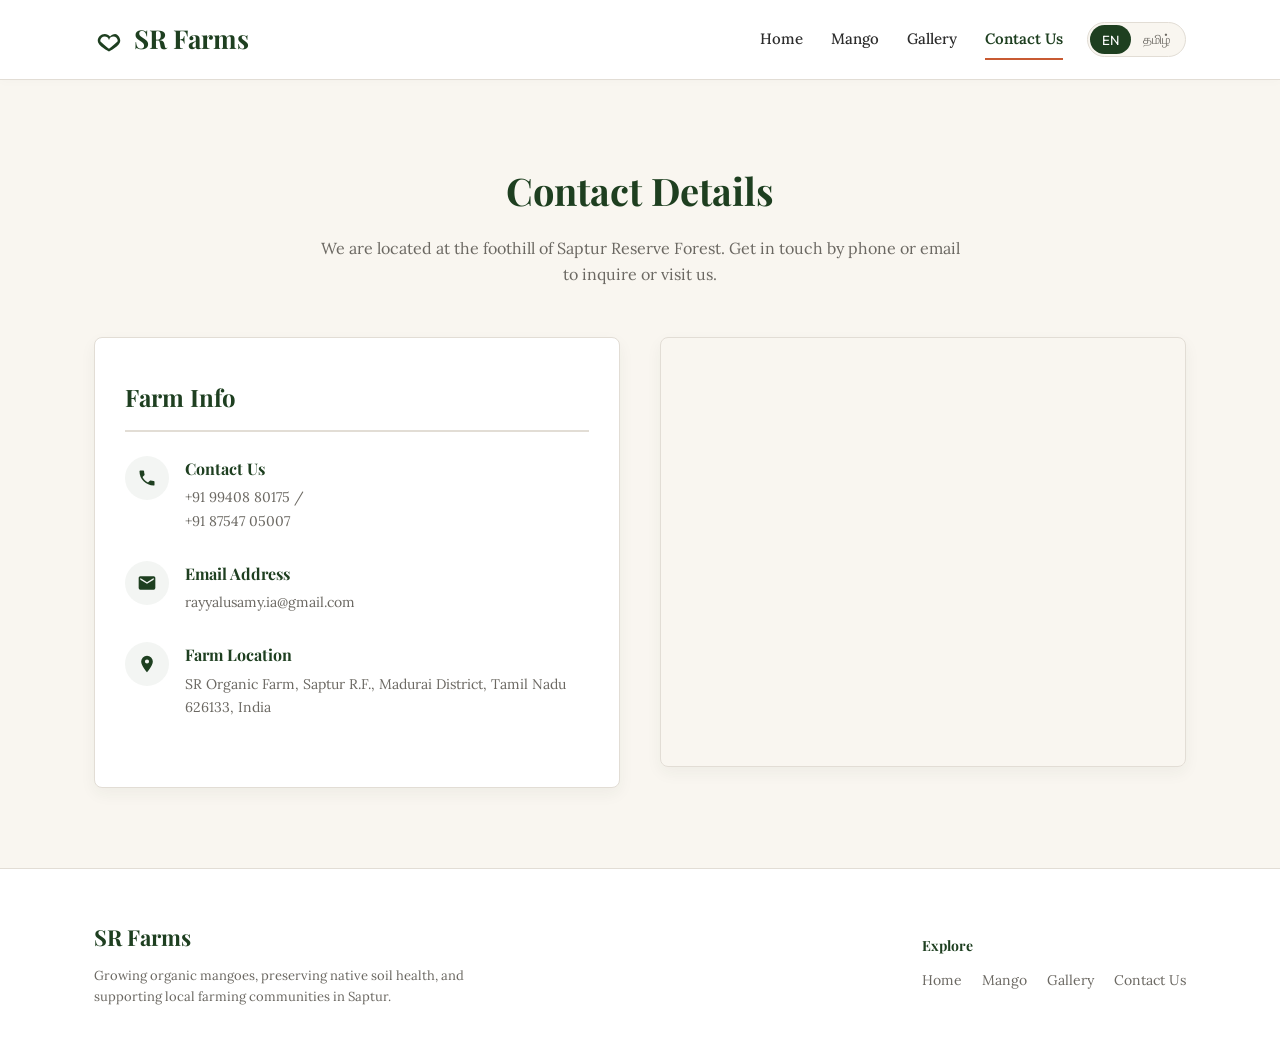
==== contact.html @ 89721344 "Initial commit of SR Farms Website" ====
<!DOCTYPE html>
<html lang="en">

<head>
    <meta charset="UTF-8">
    <meta name="viewport" content="width=device-width, initial-scale=1.0">
    <title>SR Farms - Contact Us</title>
    <link rel="stylesheet" href="style.css">
</head>

<body class="theme-rustic">

    <!-- Header Navigation -->
    <header>
        <div class="container">
            <a href="index.html" class="logo">
                <svg viewBox="0 0 24 24">
                    <path
                        d="M17,8C15.3,8 13.82,8.76 12.82,9.97C11.82,8.76 10.3,8 8.6,8C5.5,8 3,10.5 3,13.6C3,17.5 12,22 12,22C12,22 21,17.5 21,13.6C21,10.5 18.5,8 17,8M12,19.86C10.29,18.5 5,14.07 5,13.6C5,11.61 6.61,10 8.6,10C10.15,10 11.45,11 11.87,12.5H12.13C12.55,11 13.85,10 15.4,10C17.39,10 19,11.61 19,13.6C19,14.07 13.71,18.5 12,19.86Z" />
                </svg>
                SR Farms
            </a>

            <nav>
                <div class="nav-links">
                    <a href="index.html" data-key="nav-home">Home</a>
                    <a href="mango.html" data-key="nav-mango">Mango</a>
                    <a href="gallery.html" data-key="nav-gallery">Gallery</a>
                    <a href="contact.html" class="active" data-key="nav-contact">Contact Us</a>
                </div>

                <!-- Language Toggle -->
                <div class="lang-toggle">
                    <button class="lang-btn active" data-lang="en">EN</button>
                    <button class="lang-btn" data-lang="ta">தமிழ்</button>
                </div>

                <!-- Mobile Hamburger Menu Button -->
                <button class="hamburger" aria-label="Toggle Navigation">
                    <span></span>
                    <span></span>
                    <span></span>
                </button>
            </nav>
        </div>
    </header>

    <!-- Page Body -->
    <main>
        <section class="section-padding">
            <div class="container">
                <div class="section-header">
                    <h2 data-key="contact-title">Contact Details</h2>
                    <p data-key="contact-subtitle">We are located at the foothill of Saptur Reserve Forest. Get in touch
                        by phone or email to inquire or visit us.</p>
                </div>

                <div class="contact-grid">
                    <div class="contact-details-box">
                        <h3 data-key="contact-box-title">Farm Info</h3>

                        <!-- Phone -->
                        <div class="contact-item">
                            <div class="contact-icon-box">
                                <svg viewBox="0 0 24 24">
                                    <path
                                        d="M6.62,10.79C8.06,13.62 10.38,15.94 13.21,17.38L15.41,15.18C15.69,14.9 16.08,14.82 16.43,14.93C17.55,15.3 18.75,15.5 20,15.5A1,1 0 0,1 21,16.5V20A1,1 0 0,1 20,21A17,17 0 0,1 3,4A1,1 0 0,1 4,3H7.5A1,1 0 0,1 8.5,4C8.5,5.25 8.7,6.45 9.07,7.57C9.18,7.92 9.1,8.31 8.82,8.59L6.62,10.79Z" />
                                </svg>
                            </div>
                            <div class="contact-info-text">
                                <h4 data-key="nav-contact">Contact Details</h4>
                                <p>
                                    <a href="tel:+919940880175">+91 99408 80175</a> / <br>
                                    <a href="tel:+918754705007">+91 87547 05007</a>
                                </p>
                            </div>
                        </div>

                        <!-- Email -->
                        <div class="contact-item">
                            <div class="contact-icon-box">
                                <svg viewBox="0 0 24 24">
                                    <path
                                        d="M20,4H4C2.89,4 2,4.89 2,6V18A2,2 0 0,0 4,20H20A2,2 0 0,0 22,18V6C22,4.89 21.1,4 20,4M20,8L12,13L4,8V6L12,11L20,6V8Z" />
                                </svg>
                            </div>
                            <div class="contact-info-text">
                                <h4 data-key="contact-email-label">Email Address</h4>
                                <p><a href="mailto:rayyalusamy.ia@gmail.com"
                                        data-key="contact-email-desc">rayyalusamy.ia@gmail.com</a></p>
                            </div>
                        </div>

                        <!-- Address -->
                        <div class="contact-item">
                            <div class="contact-icon-box">
                                <svg viewBox="0 0 24 24">
                                    <path
                                        d="M12,2A7,7 0 0,0 5,9C5,14.25 12,22 12,22C12,22 19,14.25 19,9A7,7 0 0,0 12,2M12,11.5A2.5,2.5 0 0,1 9.5,9A2.5,2.5 0 0,1 12,6.5A2.5,2.5 0 0,1 14.5,9A2.5,2.5 0 0,1 12,11.5Z" />
                                </svg>
                            </div>
                            <div class="contact-info-text">
                                <h4 data-key="contact-address-label">Farm Location</h4>
                                <p data-key="contact-address-desc">SR Organic Farm, Saptur R.F., Madurai District, Tamil
                                    Nadu 626133, India</p>
                            </div>
                        </div>
                    </div>

                    <!-- Maps Side Panel -->
                    <div class="map-wrapper">
                        <iframe
                            src="https://www.google.com/maps/embed?pb=!1m18!1m12!1m3!1d31464.912630767784!2d77.58189885834887!3d9.670570390161474!2m3!1f0!2f0!3f0!3m2!1i1024!2i768!4f13.1!3m3!1m2!1s0x3b06df005a85c35d%3A0xb6fbabbff15beab1!2sSR%20Organic%20farm!5e0!3m2!1sen!2sin!4v1700000000000!5m2!1sen!2sin"
                            allowfullscreen="" loading="lazy"></iframe>
                    </div>
                </div>
            </div>
        </section>
    </main>

    <!-- Footer -->
    <footer>
        <div class="container">
            <div class="footer-top">
                <div class="footer-brand">
                    <span class="footer-logo">SR Farms</span>
                    <p style="margin-top: 10px; max-width: 400px; font-size: 13px;" data-key="footer-desc">Growing
                        organic mangoes, preserving native soil health, and supporting local farming communities in
                        Saptur.</p>
                </div>
                <div class="footer-nav-col">
                    <h4 style="color: var(--primary); font-family: var(--heading-font); margin-bottom: 12px;"
                        data-key="footer-head-explore">Explore</h4>
                    <div class="footer-nav">
                        <a href="index.html" data-key="nav-home">Home</a>
                        <a href="mango.html" data-key="nav-mango">Mango</a>
                        <a href="gallery.html" data-key="nav-gallery">Gallery</a>
                        <a href="contact.html" data-key="nav-contact">Contact Us</a>
                    </div>
                </div>
            </div>

        </div>
    </footer>

    <!-- Page Scripts -->
    <script src="script.js"></script>
</body>

</html>
---- style.css ----
/* style.css - SR Farms Final Stylesheet (Rustic Homestead Theme) */

/* --- Google Fonts Import --- */
@import url('https://fonts.googleapis.com/css2?family=Lora:ital,wght@0,400;0,500;0,600;0,700;1,400&family=Playfair+Display:ital,wght@0,400;0,600;0,700;0,800;1,400;1,600&family=Outfit:wght@300;400;500;600;700&display=swap');

/* --- Design Tokens (Rustic Homestead) --- */
:root {
    --primary: #1E3F20;        /* Deep Forest Green */
    --primary-light: #2D5E30;
    --primary-rgb: 30, 63, 32;
    --secondary: #C85A32;      /* Warm Terracotta */
    --secondary-light: #DF7148;
    --accent: #E6A15C;         /* Soft Gold / Honey */
    --bg-color: #F9F6F0;       /* Warm Cream */
    --card-bg: #FFFFFF;
    --text-color: #2C2C2C;     /* Charcoal */
    --text-muted: #6B6862;
    --border-color: #E2DDD5;   /* Warm Grey */
    --heading-font: 'Playfair Display', Georgia, serif;
    --body-font: 'Lora', serif;
    --sans-font: 'Outfit', sans-serif; /* For small UI bits, badges, language toggles */
    
    --radius: 8px;
    --radius-sm: 4px;
    --radius-lg: 16px;
    --shadow: 0 6px 16px rgba(30, 63, 32, 0.05);
    --border: 1px solid var(--border-color);
    --header-height: 80px;
    --site-width: 1140px;
}

/* --- Resets --- */
* {
    margin: 0;
    padding: 0;
    box-sizing: border-box;
}

html {
    scroll-behavior: smooth;
}

body {
    font-family: var(--body-font);
    background-color: var(--bg-color);
    color: var(--text-color);
    line-height: 1.65;
    overflow-x: hidden;
}

a {
    color: inherit;
    text-decoration: none;
    transition: color 0.25s ease;
}

button {
    font-family: inherit;
    transition: all 0.25s ease;
}

/* --- Structural Containers --- */
.container {
    max-width: var(--site-width);
    margin: 0 auto;
    padding: 0 24px;
    width: 100%;
}

.section-padding {
    padding: 80px 0;
}

@media (max-width: 768px) {
    .section-padding {
        padding: 50px 0;
    }
}

/* Decorative border accent typical of Rustic Homestead */
.rustic-frame {
    border: 1px solid var(--secondary);
    outline: 5px solid #FFFFFF;
    outline-offset: -6px;
    border-radius: var(--radius);
    background-color: #FFFFFF;
}

/* --- Header & Navigation --- */
header {
    height: var(--header-height);
    background-color: var(--card-bg);
    border-bottom: var(--border);
    position: sticky;
    top: 0;
    z-index: 1000;
    box-shadow: 0 2px 10px rgba(30, 63, 32, 0.02);
}

header .container {
    display: flex;
    justify-content: space-between;
    align-items: center;
    height: 100%;
}

.logo {
    font-family: var(--heading-font);
    font-size: 26px;
    font-weight: 700;
    color: var(--primary);
    display: flex;
    align-items: center;
    gap: 10px;
}

.logo svg {
    fill: var(--primary);
    width: 30px;
    height: 30px;
}

nav {
    display: flex;
    align-items: center;
    gap: 24px;
}

.nav-links {
    display: flex;
    align-items: center;
    gap: 28px;
}

.nav-links a {
    font-weight: 500;
    font-size: 15px;
    padding: 8px 0;
    position: relative;
    color: var(--text-color);
    cursor: pointer;
}

.nav-links a::after {
    content: '';
    position: absolute;
    bottom: 0;
    left: 0;
    width: 0;
    height: 2px;
    background-color: var(--secondary);
    transition: width 0.3s ease;
}

.nav-links a.active {
    color: var(--primary);
    font-weight: 600;
}

.nav-links a.active::after {
    width: 100%;
}

/* Language Toggle Switch */
.lang-toggle {
    display: flex;
    background-color: var(--bg-color);
    border: var(--border);
    border-radius: 20px;
    padding: 2px;
    font-family: var(--sans-font);
    font-size: 12px;
    font-weight: 600;
}

.lang-btn {
    background: none;
    border: none;
    padding: 6px 12px;
    border-radius: 18px;
    cursor: pointer;
    color: var(--text-muted);
}

.lang-btn.active {
    background-color: var(--primary);
    color: #FFFFFF;
}

/* Mobile Nav Toggles */
.hamburger {
    display: none;
    background: none;
    border: none;
    cursor: pointer;
    padding: 8px;
    z-index: 1200;
}

.hamburger span {
    display: block;
    width: 24px;
    height: 2px;
    margin-bottom: 5px;
    background-color: var(--text-color);
    transition: all 0.3s ease;
}

.hamburger span:last-child {
    margin-bottom: 0;
}

.hamburger.open span:nth-child(1) {
    transform: rotate(45deg) translate(5px, 5px);
}

.hamburger.open span:nth-child(2) {
    opacity: 0;
}

.hamburger.open span:nth-child(3) {
    transform: rotate(-45deg) translate(5px, -5px);
}

@media (max-width: 900px) {
    .hamburger {
        display: block;
    }
    
    .nav-links {
        position: fixed;
        top: 0;
        right: -100%;
        width: 280px;
        height: 100vh;
        background-color: var(--card-bg);
        flex-direction: column;
        justify-content: flex-start;
        padding: 100px 24px 40px 24px;
        gap: 20px;
        transition: right 0.4s cubic-bezier(0.16, 1, 0.3, 1);
        border-left: var(--border);
        box-shadow: -10px 0 30px rgba(30, 63, 32, 0.05);
    }
    
    .nav-links.active {
        right: 0;
    }
    
    nav {
        gap: 16px;
    }
}

/* --- Common UI Button --- */
.btn {
    display: inline-flex;
    align-items: center;
    justify-content: center;
    padding: 12px 24px;
    font-size: 14px;
    font-weight: 600;
    border-radius: var(--radius);
    cursor: pointer;
    font-family: var(--sans-font);
    text-transform: uppercase;
    letter-spacing: 0.05em;
    border: none;
    outline: none;
}

.btn-primary {
    background-color: var(--primary);
    color: #FFFFFF !important;
}

.btn-primary:hover {
    background-color: var(--primary-light);
    transform: translateY(-1px);
    box-shadow: 0 4px 12px rgba(30, 63, 32, 0.15);
}

.btn-outline {
    background-color: transparent;
    border: 1px solid var(--primary);
    color: var(--primary);
}

.btn-outline:hover {
    background-color: var(--primary);
    color: #FFFFFF;
    transform: translateY(-1px);
}

.btn-secondary {
    background-color: var(--secondary);
    color: #FFFFFF !important;
}

.btn-secondary:hover {
    background-color: var(--secondary-light);
    transform: translateY(-1px);
    box-shadow: 0 4px 12px rgba(200, 90, 50, 0.2);
}

.badge {
    display: inline-block;
    padding: 4px 10px;
    font-size: 11px;
    font-weight: 600;
    border-radius: 4px;
    text-transform: uppercase;
    letter-spacing: 0.05em;
    font-family: var(--sans-font);
}

.badge-green {
    background-color: rgba(30, 63, 32, 0.08);
    color: var(--primary);
}

.badge-terracotta {
    background-color: rgba(200, 90, 50, 0.08);
    color: var(--secondary);
}



/* --- Section Title Header --- */
.section-header {
    text-align: center;
    max-width: 650px;
    margin: 0 auto 50px auto;
}

.section-header h2 {
    font-family: var(--heading-font);
    font-size: clamp(28px, 4vw, 38px);
    font-weight: 700;
    color: var(--primary);
    margin-bottom: 12px;
}

.section-header p {
    color: var(--text-muted);
    font-size: 16px;
}

/* --- Page 1: Home View --- */
.hero-home {
    padding: 60px 0;
    min-height: calc(80vh - var(--header-height));
    display: flex;
    align-items: center;
}

.hero-grid {
    display: grid;
    grid-template-columns: 1fr 1fr;
    gap: 40px;
    align-items: center;
}

@media (max-width: 900px) {
    .hero-grid {
        grid-template-columns: 1fr;
        text-align: center;
        gap: 30px;
    }
}

.hero-content h1 {
    font-family: var(--heading-font);
    font-size: clamp(34px, 4.5vw, 52px);
    font-weight: 700;
    line-height: 1.15;
    color: var(--primary);
    margin-bottom: 20px;
}

.hero-content h1 span {
    color: var(--secondary);
    font-style: italic;
}

.hero-content p {
    font-size: clamp(16px, 1.8vw, 18px);
    color: var(--text-muted);
    margin-bottom: 30px;
    max-width: 500px;
}

@media (max-width: 900px) {
    .hero-content p {
        margin: 0 auto 30px auto;
    }
}

.hero-actions {
    display: flex;
    gap: 16px;
}

@media (max-width: 900px) {
    .hero-actions {
        justify-content: center;
    }
}

.hero-image-wrap {
    width: 100%;
    height: 400px;
    position: relative;
    padding: 10px;
}

.hero-image-wrap img {
    width: 100%;
    height: 100%;
    object-fit: cover;
    border-radius: var(--radius);
    box-shadow: var(--shadow);
}

@media (max-width: 900px) {
    .hero-image-wrap {
        height: 280px;
        order: -1;
    }
}

/* Home Welcome Promo Cards */
.intro-cards {
    display: grid;
    grid-template-columns: repeat(3, 1fr);
    gap: 24px;
    margin-top: 60px;
}

@media (max-width: 768px) {
    .intro-cards {
        grid-template-columns: 1fr;
        gap: 20px;
    }
}

.intro-card {
    background-color: var(--card-bg);
    border: var(--border);
    padding: 30px 24px;
    border-radius: var(--radius);
    text-align: center;
    box-shadow: var(--shadow);
}

.intro-icon {
    width: 50px;
    height: 50px;
    margin: 0 auto 16px auto;
    background-color: rgba(30, 63, 32, 0.06);
    display: flex;
    align-items: center;
    justify-content: center;
    border-radius: 50%;
}

.intro-icon svg {
    width: 24px;
    height: 24px;
    fill: var(--primary);
}

.intro-card h3 {
    font-family: var(--heading-font);
    font-size: 18px;
    font-weight: 700;
    margin-bottom: 10px;
    color: var(--primary);
}

.intro-card p {
    font-size: 14px;
    color: var(--text-muted);
}

/* --- Page 2: Cultivation Process (Horizontal Slider Carousel) --- */
.carousel-container {
    max-width: 760px;
    margin: 0 auto;
    position: relative;
}

.carousel-viewport {
    overflow: hidden;
    border: var(--border);
    border-radius: var(--radius);
    background-color: var(--card-bg);
    box-shadow: var(--shadow);
    width: 100%;
}

.carousel-track {
    display: flex;
    transition: transform 0.4s cubic-bezier(0.16, 1, 0.3, 1);
    width: 100%;
}

.carousel-slide {
    flex: 0 0 100%;
    width: 100%;
    display: flex;
    flex-direction: column;
    overflow: hidden;
}

.carousel-media {
    width: 100%;
    height: 380px;
    background-color: #E2DDD5;
    position: relative;
    overflow: hidden;
    cursor: pointer;
}

.carousel-media img,
.carousel-media video {
    width: 100%;
    height: 100%;
    object-fit: contain;
    background-color: #1A1A1A;
}

.carousel-body {
    padding: 30px;
}

.carousel-step-num {
    font-family: var(--sans-font);
    font-size: 13px;
    font-weight: 700;
    color: var(--secondary);
    text-transform: uppercase;
    margin-bottom: 8px;
}

.carousel-body h3 {
    font-family: var(--heading-font);
    font-size: 22px;
    font-weight: 700;
    color: var(--primary);
    margin-bottom: 12px;
}

.carousel-body p {
    font-size: 15px;
    color: var(--text-muted);
}

.carousel-controls {
    display: flex;
    align-items: center;
    justify-content: space-between;
    margin-top: 24px;
    padding: 0 10px;
}

.carousel-arrow {
    background-color: var(--card-bg);
    border: var(--border);
    width: 44px;
    height: 44px;
    border-radius: 50%;
    display: flex;
    align-items: center;
    justify-content: center;
    cursor: pointer;
    color: var(--primary);
    box-shadow: var(--shadow);
}

.carousel-arrow:hover:not(:disabled) {
    background-color: var(--primary);
    color: #FFFFFF;
    border-color: var(--primary);
}

.carousel-arrow:disabled {
    opacity: 0.35;
    cursor: not-allowed;
}

.carousel-arrow svg {
    width: 20px;
    height: 20px;
    fill: currentColor;
}

.carousel-dots {
    display: flex;
    gap: 10px;
}

.carousel-dot {
    width: 10px;
    height: 10px;
    border-radius: 50%;
    background-color: var(--border-color);
    border: none;
    cursor: pointer;
    transition: all 0.25s ease;
}

.carousel-dot.active {
    background-color: var(--secondary);
    transform: scale(1.25);
}

@media (max-width: 576px) {
    .carousel-media {
        height: 240px;
    }
    .carousel-body {
        padding: 20px;
    }
}

/* --- Page 3: Mango Varieties --- */
.mango-grid {
    display: grid;
    grid-template-columns: repeat(auto-fit, minmax(320px, 1fr));
    gap: 30px;
    max-width: 760px;
    margin: 0 auto;
}

@media (max-width: 576px) {
    .mango-grid {
        grid-template-columns: 1fr;
    }
}

.mango-card {
    background-color: var(--card-bg);
    border: var(--border);
    border-radius: var(--radius);
    box-shadow: var(--shadow);
    overflow: hidden;
    display: flex;
    flex-direction: column;
    height: 100%;
}

.mango-card-top {
    height: 150px;
    background: linear-gradient(135deg, rgba(230, 161, 92, 0.1) 0%, rgba(200, 90, 50, 0.1) 100%);
    display: flex;
    align-items: center;
    justify-content: center;
    position: relative;
    border-bottom: var(--border);
    overflow: hidden;
}

.mango-card-top img {
    width: 100%;
    height: 100%;
    object-fit: cover;
}

/* Big styled initial character backdrop */
.mango-card-letter {
    font-family: var(--heading-font);
    font-size: 96px;
    font-weight: 900;
    color: rgba(30, 63, 32, 0.05);
    position: absolute;
    pointer-events: none;
}

/* Beautiful organic styled mango symbol */
.mango-symbol {
    width: 60px;
    height: 60px;
    fill: var(--secondary);
}

.mango-card-badge {
    position: absolute;
    top: 16px;
    right: 16px;
}

.mango-card-details {
    padding: 24px;
    display: flex;
    flex-direction: column;
    flex-grow: 1;
}

.mango-card-details h3 {
    font-family: var(--heading-font);
    font-size: 22px;
    font-weight: 700;
    color: var(--primary);
    margin-bottom: 4px;
}

.mango-alt-name {
    font-family: var(--sans-font);
    font-size: 13px;
    font-weight: 600;
    color: var(--text-muted);
    margin-bottom: 12px;
}

.mango-card-details p {
    font-size: 14px;
    color: var(--text-muted);
    line-height: 1.6;
    margin-bottom: 20px;
    flex-grow: 1;
}

.mango-card-footer {
    border-top: var(--border);
    padding-top: 16px;
    display: flex;
    justify-content: space-between;
    align-items: center;
    font-family: var(--sans-font);
    font-size: 13px;
    font-weight: 600;
}

.mango-taste {
    color: var(--secondary);
}

.mango-season {
    color: var(--primary);
}

/* --- Page 4: Gallery View --- */
.gallery-grid {
    display: grid;
    grid-template-columns: repeat(3, 1fr);
    gap: 20px;
}

@media (max-width: 768px) {
    .gallery-grid {
        grid-template-columns: repeat(2, 1fr);
    }
}

@media (max-width: 480px) {
    .gallery-grid {
        grid-template-columns: 1fr;
    }
}

.gallery-item {
    position: relative;
    height: 250px;
    border-radius: var(--radius);
    overflow: hidden;
    cursor: pointer;
    box-shadow: var(--shadow);
    border: var(--border);
}

.gallery-item img {
    width: 100%;
    height: 100%;
    object-fit: cover;
    transition: transform 0.4s ease;
}

.gallery-item:hover img {
    transform: scale(1.05);
}

/* Overlay that appears on hover */
.gallery-overlay {
    position: absolute;
    inset: 0;
    background: linear-gradient(to top, rgba(30, 63, 32, 0.9) 0%, rgba(30, 63, 32, 0.2) 100%);
    opacity: 0;
    display: flex;
    flex-direction: column;
    justify-content: flex-end;
    padding: 20px;
    transition: opacity 0.3s ease;
    color: #FFFFFF;
}

.gallery-item:hover .gallery-overlay {
    opacity: 1;
}

.gallery-overlay h4 {
    font-family: var(--heading-font);
    font-size: 18px;
    font-weight: 700;
    margin-bottom: 4px;
}

.gallery-overlay p {
    font-size: 12px;
    color: rgba(255, 255, 255, 0.85);
}

/* Lightbox Modal */
.lightbox {
    position: fixed;
    inset: 0;
    background-color: rgba(0, 0, 0, 0.95);
    z-index: 2000;
    display: none;
    align-items: center;
    justify-content: center;
    padding: 24px;
}

.lightbox.active {
    display: flex;
}

.lightbox-content {
    max-width: 900px;
    max-height: 80vh;
    position: relative;
    width: 100%;
    display: flex;
    flex-direction: column;
    align-items: center;
}

.lightbox-close {
    position: absolute;
    top: -40px;
    right: 0;
    color: #FFFFFF;
    font-size: 36px;
    cursor: pointer;
    background: none;
    border: none;
}

.lightbox-view {
    width: 100%;
    height: 500px;
    background-color: #000;
    display: flex;
    align-items: center;
    justify-content: center;
    border-radius: var(--radius);
    overflow: hidden;
}

.lightbox-view img,
.lightbox-view video {
    max-width: 100%;
    max-height: 100%;
    object-fit: contain;
}

@media (max-width: 768px) {
    .lightbox-view {
        height: 300px;
    }
}

.lightbox-caption {
    color: #FFFFFF;
    text-align: center;
    margin-top: 16px;
    font-size: 16px;
    font-weight: 500;
}

/* --- Page 5: Contact View --- */
.contact-grid {
    display: grid;
    grid-template-columns: 1fr 1fr;
    gap: 40px;
    align-items: start;
}

@media (max-width: 900px) {
    .contact-grid {
        grid-template-columns: 1fr;
        gap: 30px;
    }
}

.contact-details-box {
    background-color: var(--card-bg);
    border: var(--border);
    padding: 40px 30px;
    border-radius: var(--radius);
    box-shadow: var(--shadow);
}

@media (max-width: 576px) {
    .contact-details-box {
        padding: 30px 20px;
    }
}

.contact-details-box h3 {
    font-family: var(--heading-font);
    font-size: 24px;
    color: var(--primary);
    margin-bottom: 24px;
    border-bottom: 2px solid var(--border-color);
    padding-bottom: 12px;
}

.contact-item {
    display: flex;
    gap: 16px;
    margin-bottom: 28px;
}

.contact-icon-box {
    width: 44px;
    height: 44px;
    background-color: rgba(30, 63, 32, 0.05);
    border-radius: 50%;
    display: flex;
    align-items: center;
    justify-content: center;
    flex-shrink: 0;
}

.contact-icon-box svg {
    width: 20px;
    height: 20px;
    fill: var(--primary);
}

.contact-info-text h4 {
    font-family: var(--heading-font);
    font-size: 16px;
    font-weight: 700;
    margin-bottom: 4px;
    color: var(--primary);
}

.contact-info-text p,
.contact-info-text a {
    font-size: 14px;
    color: var(--text-muted);
}

.contact-info-text a:hover {
    color: var(--secondary);
}

/* Call to Action Direct Order Promo */
.call-to-order-box {
    background: linear-gradient(135deg, var(--primary) 0%, var(--primary-light) 100%);
    color: #FFFFFF;
    padding: 30px;
    border-radius: var(--radius);
    text-align: center;
    box-shadow: var(--shadow);
    margin-top: 30px;
}

.call-to-order-box h3 {
    font-family: var(--heading-font);
    font-size: 22px;
    margin-bottom: 10px;
}

.call-to-order-box p {
    font-size: 14px;
    color: rgba(255, 255, 255, 0.85);
    margin-bottom: 20px;
}

.call-to-order-box .btn {
    display: inline-flex;
    gap: 10px;
}

.call-to-order-box .btn svg {
    fill: currentColor;
    width: 18px;
    height: 18px;
}

.map-wrapper {
    height: 430px;
    border-radius: var(--radius);
    border: var(--border);
    overflow: hidden;
    position: relative;
    box-shadow: var(--shadow);
}

.map-wrapper iframe {
    width: 100%;
    height: 100%;
    border: none;
    filter: grayscale(0.2) contrast(1.1);
}

@media (max-width: 900px) {
    .map-wrapper {
        height: 300px;
    }
}

/* --- Footer --- */
footer {
    background-color: var(--card-bg);
    border-top: var(--border);
    padding: 50px 0 24px 0;
    color: var(--text-muted);
    font-size: 14px;
}

.footer-top {
    display: flex;
    justify-content: space-between;
    align-items: center;
    margin-bottom: 30px;
}

@media (max-width: 768px) {
    .footer-top {
        flex-direction: column;
        gap: 16px;
        text-align: center;
    }
}

.footer-logo {
    font-family: var(--heading-font);
    font-size: 22px;
    font-weight: 700;
    color: var(--primary);
}

.footer-nav {
    display: flex;
    gap: 20px;
}

@media (max-width: 768px) {
    .footer-nav {
        flex-wrap: wrap;
        justify-content: center;
    }
}

.footer-nav a {
    cursor: pointer;
}

.footer-nav a:hover {
    color: var(--primary);
}

.footer-bottom {
    border-top: var(--border);
    padding-top: 24px;
    display: flex;
    justify-content: space-between;
    align-items: center;
    font-size: 12px;
}

@media (max-width: 768px) {
    .footer-bottom {
        flex-direction: column;
        gap: 16px;
        text-align: center;
    }
}
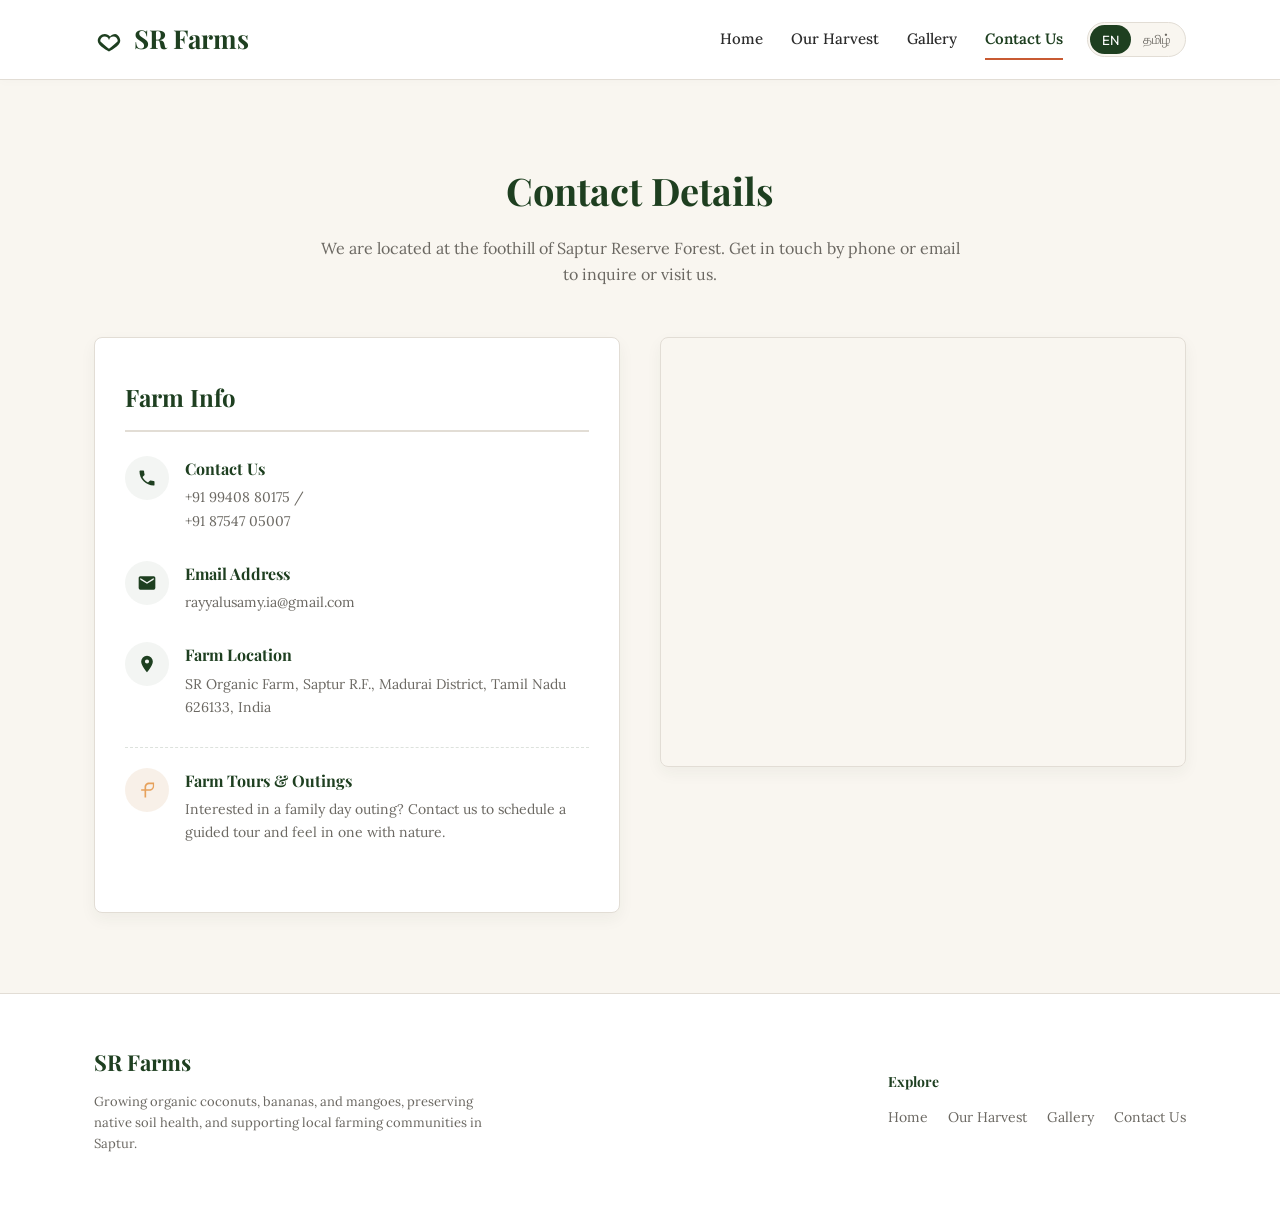
==== commit 2b4d6cf7: "feat: transition mango page to our harvest, implement bilingual coconut and mango carousels, expand " ====
--- a/contact.html
+++ b/contact.html
@@ -24,7 +24,7 @@
             <nav>
                 <div class="nav-links">
                     <a href="index.html" data-key="nav-home">Home</a>
-                    <a href="mango.html" data-key="nav-mango">Mango</a>
+                    <a href="produce.html" data-key="nav-produce">Our Harvest</a>
                     <a href="gallery.html" data-key="nav-gallery">Gallery</a>
                     <a href="contact.html" class="active" data-key="nav-contact">Contact Us</a>
                 </div>
@@ -101,8 +101,20 @@
                             </div>
                             <div class="contact-info-text">
                                 <h4 data-key="contact-address-label">Farm Location</h4>
-                                <p data-key="contact-address-desc">SR Organic Farm, Saptur R.F., Madurai District, Tamil
-                                    Nadu 626133, India</p>
+                                <p data-key="contact-address-desc">SR Organic Farm, Saptur R.F., Madurai District, Tamil Nadu 626133, India</p>
+                            </div>
+                        </div>
+
+                        <!-- Farm Tours -->
+                        <div class="contact-item" style="margin-top: 20px; border-top: 1px dashed rgba(30,63,32,0.15); padding-top: 20px;">
+                            <div class="contact-icon-box" style="background-color: rgba(204,153,102,0.15);">
+                                <svg viewBox="0 0 24 24" style="fill: var(--accent);">
+                                    <path d="M19,3H14.5C11.5,3 9,5.5 9,8.5V11H5V13H9V21H11V13H15C18,13 20.5,10.5 20.5,7.5V3H19M11,8.5C11,6.6 12.6,5 14.5,5H19V7.5C19,9.4 17.4,11 15.5,11H11V8.5Z"/>
+                                </svg>
+                            </div>
+                            <div class="contact-info-text">
+                                <h4 data-key="contact-tour-title">Farm Tours & Outings</h4>
+                                <p data-key="contact-tour-desc">Interested in a family day outing? Contact us to schedule a guided tour and feel in one with nature.</p>
                             </div>
                         </div>
                     </div>
@@ -124,16 +136,14 @@
             <div class="footer-top">
                 <div class="footer-brand">
                     <span class="footer-logo">SR Farms</span>
-                    <p style="margin-top: 10px; max-width: 400px; font-size: 13px;" data-key="footer-desc">Growing
-                        organic mangoes, preserving native soil health, and supporting local farming communities in
-                        Saptur.</p>
+                    <p style="margin-top: 10px; max-width: 400px; font-size: 13px;" data-key="footer-desc">Growing organic coconuts, bananas, and mangoes, preserving native soil health, and supporting local farming communities in Saptur.</p>
                 </div>
                 <div class="footer-nav-col">
                     <h4 style="color: var(--primary); font-family: var(--heading-font); margin-bottom: 12px;"
                         data-key="footer-head-explore">Explore</h4>
                     <div class="footer-nav">
                         <a href="index.html" data-key="nav-home">Home</a>
-                        <a href="mango.html" data-key="nav-mango">Mango</a>
+                        <a href="produce.html" data-key="nav-produce">Our Harvest</a>
                         <a href="gallery.html" data-key="nav-gallery">Gallery</a>
                         <a href="contact.html" data-key="nav-contact">Contact Us</a>
                     </div>
--- a/style.css
+++ b/style.css
@@ -526,8 +526,7 @@
 .carousel-media video {
     width: 100%;
     height: 100%;
-    object-fit: contain;
-    background-color: #1A1A1A;
+    object-fit: cover;
 }
 
 .carousel-body {
@@ -1081,3 +1080,232 @@
         text-align: center;
     }
 }
+
+/* --- Produce & Farm Tour Restructure Styles --- */
+.produce-grid {
+    display: grid;
+    grid-template-columns: repeat(auto-fit, minmax(280px, 1fr));
+    gap: 30px;
+    margin-top: 30px;
+}
+
+.produce-card {
+    background-color: var(--card-bg);
+    border: var(--border);
+    border-radius: var(--radius);
+    box-shadow: var(--shadow);
+    overflow: hidden;
+    display: flex;
+    flex-direction: column;
+    height: 100%;
+    transition: transform var(--transition), box-shadow var(--transition);
+}
+
+.produce-card:hover {
+    transform: translateY(-5px);
+    box-shadow: 0 12px 24px rgba(30, 63, 32, 0.12);
+}
+
+.produce-card-top {
+    height: 260px;
+    position: relative;
+    overflow: hidden;
+    border-bottom: var(--border);
+}
+
+.produce-card-top img {
+    width: 100%;
+    height: 100%;
+    object-fit: cover;
+}
+
+.produce-card-details {
+    padding: 24px;
+    flex-grow: 1;
+    display: flex;
+    flex-direction: column;
+}
+
+.produce-card-details h4 {
+    font-family: var(--heading-font);
+    font-size: 20px;
+    color: var(--primary);
+    margin-bottom: 10px;
+}
+
+.produce-card-details p {
+    font-size: 14px;
+    line-height: 1.6;
+    color: var(--text-muted);
+}
+
+/* Banana Layout */
+.banana-split-card {
+    display: grid;
+    grid-template-columns: 1fr 1fr;
+    background-color: var(--card-bg);
+    border: var(--border);
+    border-radius: var(--radius);
+    box-shadow: var(--shadow);
+    overflow: hidden;
+    margin-top: 30px;
+}
+
+@media (max-width: 768px) {
+    .banana-split-card {
+        grid-template-columns: 1fr;
+    }
+}
+
+.banana-img-wrap {
+    height: 100%;
+    min-height: 320px;
+    position: relative;
+}
+
+.banana-img-wrap img {
+    width: 100%;
+    height: 100%;
+    object-fit: cover;
+}
+
+.banana-content-wrap {
+    padding: 40px;
+    display: flex;
+    flex-direction: column;
+    justify-content: center;
+}
+
+.banana-content-wrap h4 {
+    font-family: var(--heading-font);
+    font-size: 24px;
+    color: var(--primary);
+    margin-bottom: 15px;
+}
+
+.banana-content-wrap p {
+    font-size: 15px;
+    line-height: 1.7;
+    color: var(--text-muted);
+}
+
+/* Farm Tours Banner */
+.tours-banner {
+    background: radial-gradient(circle at 10% 20%, rgba(204, 153, 102, 0.08) 0%, transparent 40%), 
+                radial-gradient(circle at 90% 80%, rgba(30, 63, 32, 0.08) 0%, transparent 45%), 
+                linear-gradient(135deg, rgba(30, 63, 32, 0.03) 0%, rgba(204, 153, 102, 0.05) 100%);
+    border: var(--border);
+    border-radius: var(--radius);
+    padding: 60px 40px;
+    margin: 80px 0 40px 0;
+    text-align: center;
+    position: relative;
+    overflow: hidden;
+}
+
+.tours-bg-leaf {
+    position: absolute;
+    width: 140px;
+    height: 140px;
+    color: var(--primary);
+    opacity: 0.05; /* very subtle watermark so text remains highly readable */
+    pointer-events: none;
+    z-index: 1;
+    transition: transform 0.6s cubic-bezier(0.25, 1, 0.5, 1);
+}
+
+.tours-bg-leaf.leaf-left {
+    top: -20px;
+    left: -20px;
+    transform: rotate(35deg);
+}
+
+.tours-bg-leaf.leaf-right {
+    bottom: -20px;
+    right: -20px;
+    transform: rotate(215deg);
+}
+
+.tours-banner:hover .tours-bg-leaf.leaf-left {
+    transform: rotate(45deg) scale(1.05);
+}
+
+.tours-banner:hover .tours-bg-leaf.leaf-right {
+    transform: rotate(225deg) scale(1.05);
+}
+
+.tours-banner-content {
+    max-width: 700px;
+    margin: 0 auto;
+    position: relative;
+    z-index: 2;
+}
+
+.tours-banner h2 {
+    font-family: var(--heading-font);
+    font-size: 32px;
+    color: var(--primary);
+    margin-bottom: 16px;
+}
+
+.tours-banner p {
+    font-size: 16px;
+    line-height: 1.8;
+    color: var(--text-muted);
+    margin-bottom: 30px;
+}
+
+
+/* Mango Drawer Section */
+.mango-drawer-card {
+    background-color: var(--card-bg);
+    border: var(--border);
+    border-radius: var(--radius);
+    box-shadow: var(--shadow);
+    padding: 40px;
+    margin-top: 30px;
+    transition: box-shadow var(--transition);
+}
+
+.mango-drawer-header {
+    display: flex;
+    align-items: center;
+    gap: 24px;
+}
+
+@media (max-width: 768px) {
+    .mango-drawer-header {
+        flex-direction: column;
+        text-align: center;
+    }
+}
+
+.mango-drawer-icon {
+    width: 64px;
+    height: 64px;
+    background-color: rgba(204, 153, 102, 0.12);
+    border-radius: 50%;
+    display: flex;
+    align-items: center;
+    justify-content: center;
+    flex-shrink: 0;
+}
+
+.mango-drawer-icon svg {
+    width: 32px;
+    height: 32px;
+    fill: var(--accent);
+}
+
+.mango-drawer-text h3 {
+    font-family: var(--heading-font);
+    font-size: 24px;
+    color: var(--primary);
+    margin-bottom: 8px;
+}
+
+.mango-drawer-text p {
+    font-size: 15px;
+    line-height: 1.7;
+    color: var(--text-muted);
+}
